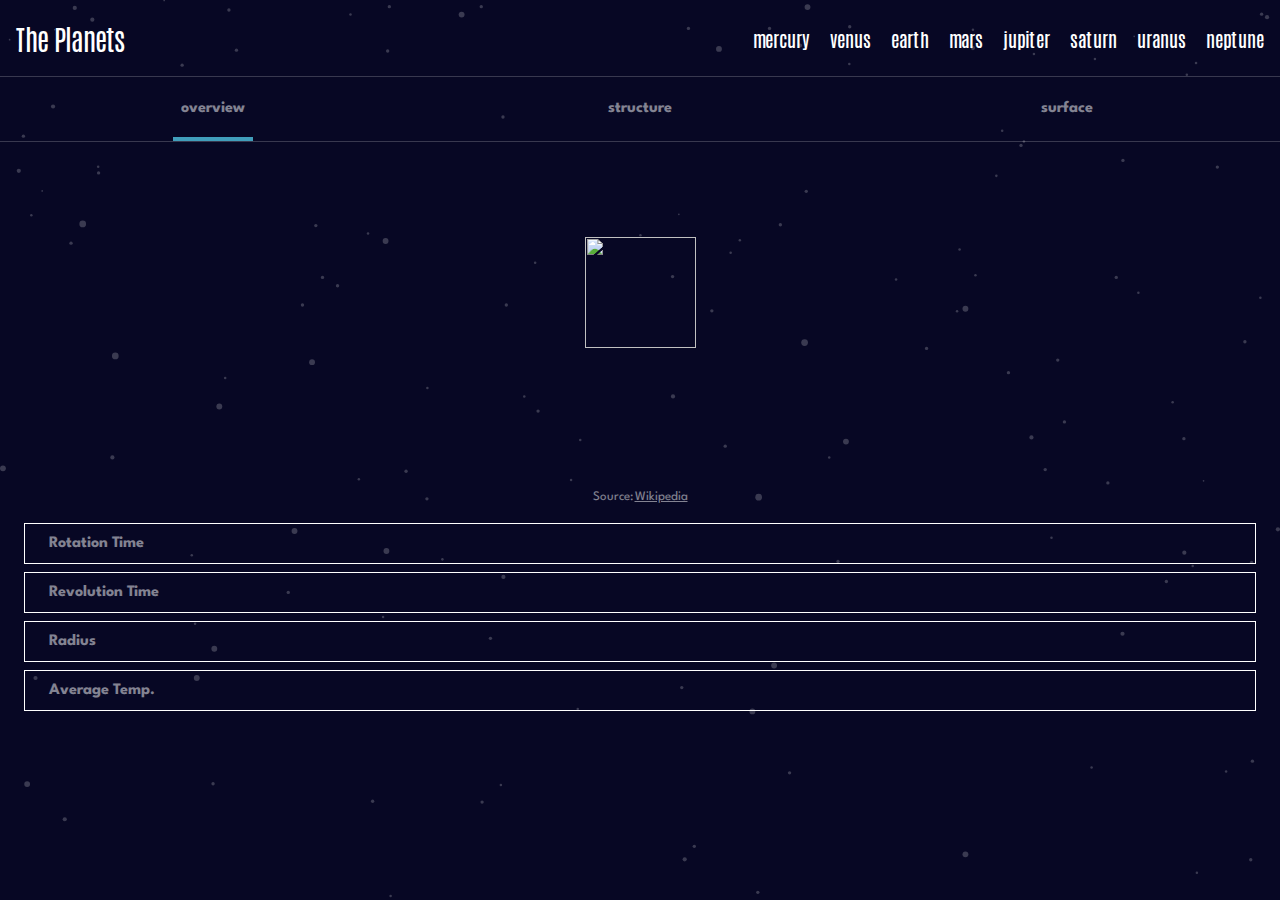
==== index.html @ 7c5b0930 "rewrote the app to spa approach and removed naviation links" ====
<!DOCTYPE html>
<html lang="en">
  <head>
    <meta charset="UTF-8" />
    <meta name="viewport" content="width=device-width, initial-scale=1.0" />
    <title>Planets</title>
    <link rel="stylesheet" href="styles.css" />
  </head>
  <body>
    <header>
      <nav>
        <h1>The Planets</h1>
        <ul class="links">
          <li class="link">
            <a href="#" id="mercury">mercury</a>
          </li>
          <li class="link">
            <a href="#" id="venus">venus</a>
          </li>
          <li class="link">
            <a href="#" id="earth">earth</a>
          </li>
          <li class="link">
            <a href="#" id="mars">mars</a>
          </li>
          <li class="link">
            <a href="#" id="jupiter">jupiter</a>
          </li>
          <li class="link">
            <a href="#" id="saturn">saturn</a>
          </li>
          <li class="link">
            <a href="#" id="uranus">uranus</a>
          </li>
          <li class="link">
            <a href="#" id="neptune">neptune</a>
          </li>
        </ul>
        <i class="hamburger-button">
          <img src="../../images/icon-hamburger.svg" alt="" />
        </i>
      </nav>
    </header>
    <section class="head-options-container">
      <div class="head-options">
        <div class="head-option">
          <p>overview</p>
          <div class="underline active"></div>
        </div>
        <div class="head-option">
          <p>structure</p>
          <div class="underline"></div>
        </div>
        <div class="head-option">
          <p>surface</p>
          <div class="underline"></div>
        </div>
      </div>
    </section>
    <section class="hero">
      <img src="" alt="" class="planet-image" />
      <h1 class="planet-name"></h1>
      <h3 class="planet-description"></h3>

      <div class="source-container">
        <p class="source">Source:</p>
        <a href="" target="_blank" class="source-link">Wikipedia</a>
      </div>
      <div class="planet-info-conainer">
        <div class="planet-info">
          <h4 class="planet-info-title">rotation time</h4>
          <p class="planet-info-rotation-data"></p>
        </div>
        <div class="planet-info">
          <h4 class="planet-info-title">revolution time</h4>
          <p class="planet-info-revolution-data"></p>
        </div>
        <div class="planet-info">
          <h4 class="planet-info-title">radius</h4>
          <p class="planet-info-radius-data"></p>
        </div>
        <div class="planet-info">
          <h4 class="planet-info-title">average temp.</h4>
          <p class="planet-info-temperature-data"></p>
        </div>
      </div>
    </section>

    <script type="module" src="script.js"></script>
  </body>
</html>
---- styles.css ----
@import url('https://fonts.googleapis.com/css2?family=League+Spartan:wght@100;200;300;400;500;600;700;800;900&display=swap');
@font-face {
  font-family: 'Antonio';
  src: url(../assets/fonts/antonio.woff2);
}
* {
  padding: 0;
  margin: 0;
  box-sizing: border-box;
}
body {
  background-color: #070724;
  background-image: url(./assets/images/background-stars.svg);
  background-size: cover;
  max-width: 100vw;
  height: 100vh;
  color: white;
  font-family: 'Antonio', system-ui, -apple-system, BlinkMacSystemFont,
    'Segoe UI', Roboto, Oxygen, Ubuntu, Cantarell, 'Open Sans', 'Helvetica Neue',
    sans-serif;
}
ul {
  list-style-type: none;
}
a {
  text-decoration: none;
}
header {
  width: 100%;
  border-bottom: 1px solid rgba(255, 255, 255, 0.2);
}
nav {
  display: flex;
  padding: 20px 16px;
  justify-content: space-between;
  align-items: center;
}
nav h1 {
  letter-spacing: -1px;
  font-size: 28px;
  font-weight: 400;
}
.link-underline.active {
  height: 4px;
  background-color: rgb(65, 158, 187);
}
.head-options-container {
  width: 100%;
  border-bottom: 1px solid rgba(255, 255, 255, 0.2);
}
.head-options {
  padding-top: 24px;
  display: grid;
  height: 100%;

  grid-template-columns: 1fr 1fr 1fr;
  place-items: center;
}

.head-option {
  height: 40px;
  width: 100%;
  display: flex;
  flex-direction: column;
  justify-content: space-between;
  align-items: center;
  font-family: 'League Spartan', sans-serif;
  font-weight: 700;
}
.head-option p {
  opacity: 0.5;
}
.underline.active {
  height: 4px;
  width: 80px;
  background-color: rgb(65, 158, 187);
}
.links {
  display: none;
}
.links li a {
  color: #fff;
  font-weight: 500;
  font-size: 1.2rem;
}
.hero {
  display: flex;
  flex-direction: column;
  justify-content: center;
  align-items: center;
  padding: 0 24px;
}
.planet-image {
  width: 111px;
  height: 111px;
  margin: 95px;
}
.planet-name {
  font-size: 40px;
  font-weight: 400;
  text-transform: uppercase;
}
.planet-description {
  font-size: 15px;
  font-weight: 400;
  text-align: center;
  line-height: 22px;
  margin: 24px 0;
  font-family: 'League Spartan', sans-serif;
}
.source-container {
  display: flex;
  align-items: center;
  gap: 2px;
  font-size: 13px;
  color: #fff;
  opacity: 0.5;
  font-family: League Spartan;
  font-size: 13px;
  font-weight: 400;
}
.source-container a {
  color: #fff;
  text-decoration: underline;
}
.planet-info-conainer {
  margin-top: 20px;
  display: flex;
  flex-direction: column;
  gap: 8px;
  width: 100%;
}
.planet-info {
  display: flex;
  justify-content: space-between;
  align-items: center;
  border: 1px solid white;
  padding: 12px 24px;
  font-weight: 700;
  font-size: 18px;
  color: #fff;
}
.planet-info-title {
  font-family: 'League Spartan', sans-serif;
  font-weight: 700;
  font-size: 16px;
  color: #fff;
  opacity: 0.5;
  text-transform: capitalize;
}
@media screen and (min-width: 768px) {
  .links {
    display: flex;
    gap: 20px;
  }
  .hamburger-button {
    display: none;
  }
}
@media screen and (min-width: 1440px) {
}
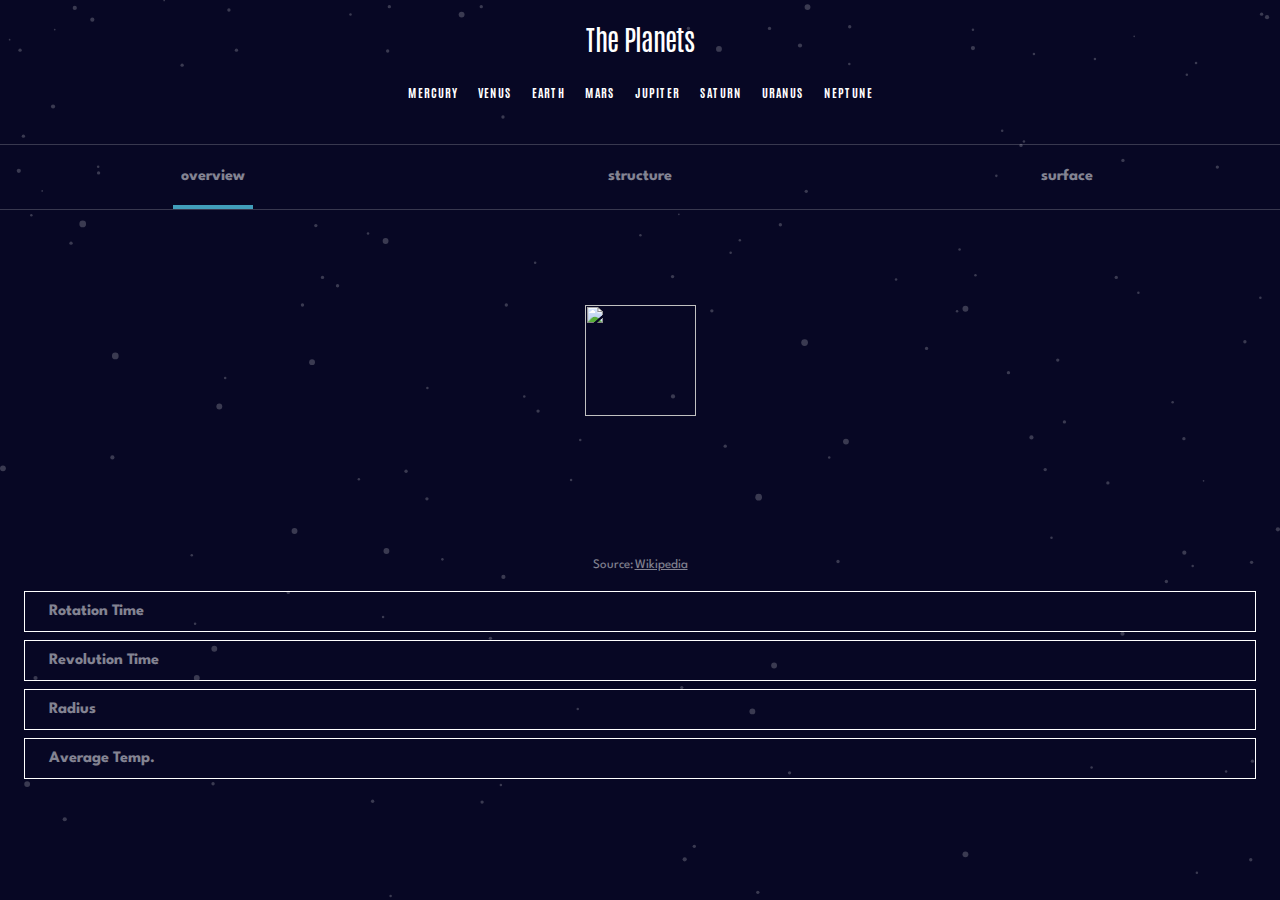
==== commit f061a045: "added top-line and toggle functionality" ====
--- a/index.html
+++ b/index.html
@@ -9,35 +9,43 @@
   <body>
     <header>
       <nav>
-        <h1>The Planets</h1>
+        <h1 class="logo">The Planets</h1>
         <ul class="links">
           <li class="link">
+            <div class="link-top-line active"></div>
             <a href="#" id="mercury">mercury</a>
           </li>
           <li class="link">
+            <div class="link-top-line"></div>
             <a href="#" id="venus">venus</a>
           </li>
           <li class="link">
+            <div class="link-top-line"></div>
             <a href="#" id="earth">earth</a>
           </li>
           <li class="link">
+            <div class="link-top-line"></div>
             <a href="#" id="mars">mars</a>
           </li>
           <li class="link">
+            <div class="link-top-line"></div>
             <a href="#" id="jupiter">jupiter</a>
           </li>
           <li class="link">
+            <div class="link-top-line"></div>
             <a href="#" id="saturn">saturn</a>
           </li>
           <li class="link">
+            <div class="link-top-line"></div>
             <a href="#" id="uranus">uranus</a>
           </li>
           <li class="link">
+            <div class="link-top-line"></div>
             <a href="#" id="neptune">neptune</a>
           </li>
         </ul>
         <i class="hamburger-button">
-          <img src="../../images/icon-hamburger.svg" alt="" />
+          <img src="./assets/images/icon-hamburger.svg" alt="" />
         </i>
       </nav>
     </header>
--- a/styles.css
+++ b/styles.css
@@ -7,6 +7,16 @@
   padding: 0;
   margin: 0;
   box-sizing: border-box;
+}
+:root {
+  --mercury: rgb(65, 158, 187);
+  --venus: rgb(247, 204, 127);
+  --earth: rgb(84, 91, 254);
+  --mars: rgb(255, 106, 69);
+  --jupiter: rgb(236, 173, 122);
+  --saturn: rgb(252, 203, 107);
+  --uranus: rgb(101, 240, 213);
+  --neptune: rgb(73, 126, 250);
 }
 body {
   background-color: #070724;
@@ -40,10 +50,7 @@
   font-size: 28px;
   font-weight: 400;
 }
-.link-underline.active {
-  height: 4px;
-  background-color: rgb(65, 158, 187);
-}
+
 .head-options-container {
   width: 100%;
   border-bottom: 1px solid rgba(255, 255, 255, 0.2);
@@ -82,6 +89,7 @@
   color: #fff;
   font-weight: 500;
   font-size: 1.2rem;
+  text-transform: uppercase;
 }
 .hero {
   display: flex;
@@ -149,13 +157,52 @@
   text-transform: capitalize;
 }
 @media screen and (min-width: 768px) {
+  nav {
+    flex-direction: column;
+  }
   .links {
     display: flex;
     gap: 20px;
+    padding: 1.5rem 0;
+  }
+  .links li a {
+    font-size: 12px;
+    width: 50px;
+    text-align: center;
+    font-weight: 700;
+    font-style: normal;
+    letter-spacing: 1px;
   }
   .hamburger-button {
     display: none;
   }
 }
 @media screen and (min-width: 1440px) {
-}
+  .links {
+    padding: 0;
+  }
+  nav {
+    flex-direction: row;
+    padding: 0 24px;
+    padding-bottom: 24px;
+    align-items: center;
+  }
+  .link {
+    display: flex;
+    flex-direction: column;
+  }
+
+  .link-top-line {
+    height: 4px;
+    margin-bottom: 30px;
+    background: var(--mercury);
+    opacity: 0;
+    width: 100%;
+  }
+  .link-top-line.active {
+    opacity: 1;
+  }
+  .logo {
+    margin-top: 12px;
+  }
+}
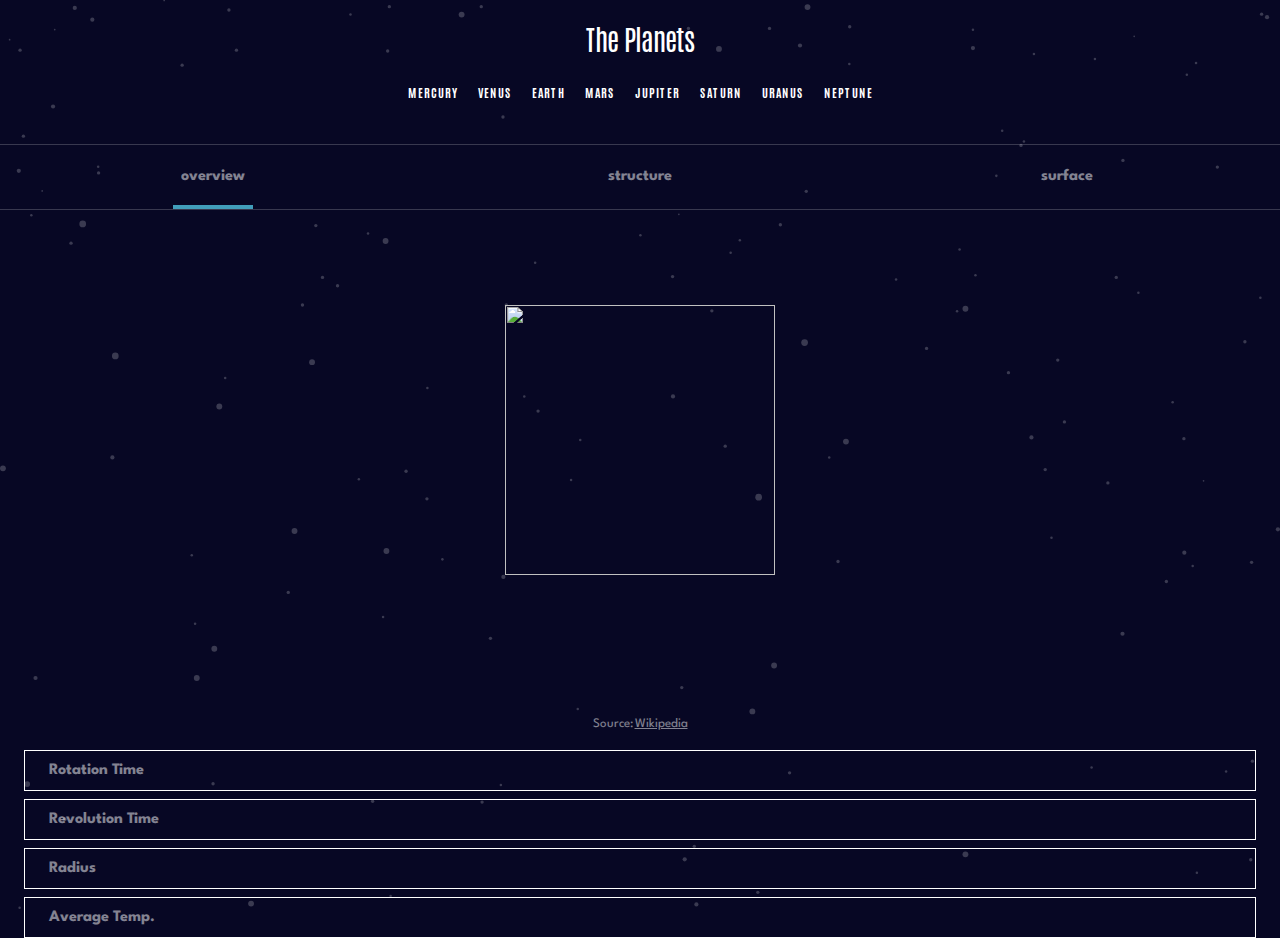
==== commit cbd62668: "added mobile navigation" ====
--- a/index.html
+++ b/index.html
@@ -49,6 +49,58 @@
         </i>
       </nav>
     </header>
+    <div class="mobile-nav hidden">
+      <ul class="mobile-links">
+        <li class="mobile-link">
+          <a href="#" id="mercury">
+            <div class="circle"></div>
+            <h3>mercury</h3>
+          </a>
+        </li>
+        <li class="mobile-link">
+          <a href="#" id="venus"
+            ><div class="circle"></div>
+            <h3>venus</h3></a
+          >
+        </li>
+        <li class="mobile-link">
+          <a href="#" id="earth"
+            ><div class="circle"></div>
+            <h3>earth</h3></a
+          >
+        </li>
+        <li class="mobile-link">
+          <a href="#" id="mars"
+            ><div class="circle"></div>
+            <h3>mars</h3></a
+          >
+        </li>
+        <li class="mobile-link">
+          <a href="#" id="jupiter"
+            ><div class="circle"></div>
+            <h3>jupiter</h3></a
+          >
+        </li>
+        <li class="mobile-link">
+          <a href="#" id="saturn"
+            ><div class="circle"></div>
+            <h3>saturn</h3></a
+          >
+        </li>
+        <li class="mobile-link">
+          <a href="#" id="uranus"
+            ><div class="circle"></div>
+            <h3>uranus</h3></a
+          >
+        </li>
+        <li class="mobile-link">
+          <a href="#" id="neptune"
+            ><div class="circle"></div>
+            <h3>neptune</h3></a
+          >
+        </li>
+      </ul>
+    </div>
     <section class="head-options-container">
       <div class="head-options">
         <div class="head-option">
--- a/styles.css
+++ b/styles.css
@@ -50,6 +50,100 @@
   font-size: 28px;
   font-weight: 400;
 }
+.hamburger-button {
+  cursor: pointer;
+}
+.hidden {
+  display: none !important;
+}
+.mobile-nav {
+  height: calc(100vh - 80px);
+  width: 100%;
+  background-color: #070724;
+  padding: 1rem 24px;
+}
+.mobile-links {
+  display: flex;
+  flex-direction: column;
+  gap: 20px;
+  padding: 1rem 0;
+}
+
+.mobile-link {
+  width: 100%;
+  border-bottom: 1px solid rgba(255, 255, 255, 0.2);
+  padding: 8px 0;
+}
+.mobile-link:last-child {
+  border-bottom: none;
+}
+.mobile-link a {
+  font-size: 18px;
+  font-weight: 700;
+  width: 100%;
+  text-align: start;
+  text-transform: uppercase;
+  color: #fff;
+  letter-spacing: 1px;
+  display: flex;
+  align-items: center;
+  gap: 24px;
+  padding: 12px 0;
+  font-family: 'League Spartan', sans-serif;
+}
+.active-burger {
+  color: #fff;
+  opacity: 0.5;
+}
+/* nabar circle colors */
+#mercury .circle {
+  width: 20px;
+  height: 20px;
+  border-radius: 50%;
+  background-color: var(--mercury);
+}
+#venus .circle {
+  width: 20px;
+  height: 20px;
+  border-radius: 50%;
+  background-color: var(--venus);
+}
+#earth .circle {
+  width: 20px;
+  height: 20px;
+  border-radius: 50%;
+  background-color: var(--earth);
+}
+#mars .circle {
+  width: 20px;
+  height: 20px;
+  border-radius: 50%;
+  background-color: var(--mars);
+}
+#jupiter .circle {
+  width: 20px;
+  height: 20px;
+  border-radius: 50%;
+  background-color: var(--jupiter);
+}
+#saturn .circle {
+  width: 20px;
+  height: 20px;
+  border-radius: 50%;
+  background-color: var(--saturn);
+}
+#uranus .circle {
+  width: 20px;
+  height: 20px;
+  border-radius: 50%;
+  background-color: var(--uranus);
+}
+#neptune .circle {
+  width: 20px;
+  height: 20px;
+  border-radius: 50%;
+  background-color: var(--neptune);
+}
 
 .head-options-container {
   width: 100%;
@@ -176,6 +270,14 @@
   .hamburger-button {
     display: none;
   }
+  .mobile-nav {
+    display: none;
+  }
+  .planet-image {
+    width: 270px;
+    height: 270px;
+    margin: 95px;
+  }
 }
 @media screen and (min-width: 1440px) {
   .links {
@@ -191,7 +293,9 @@
     display: flex;
     flex-direction: column;
   }
-
+  .mobile-nav {
+    display: none;
+  }
   .link-top-line {
     height: 4px;
     margin-bottom: 30px;
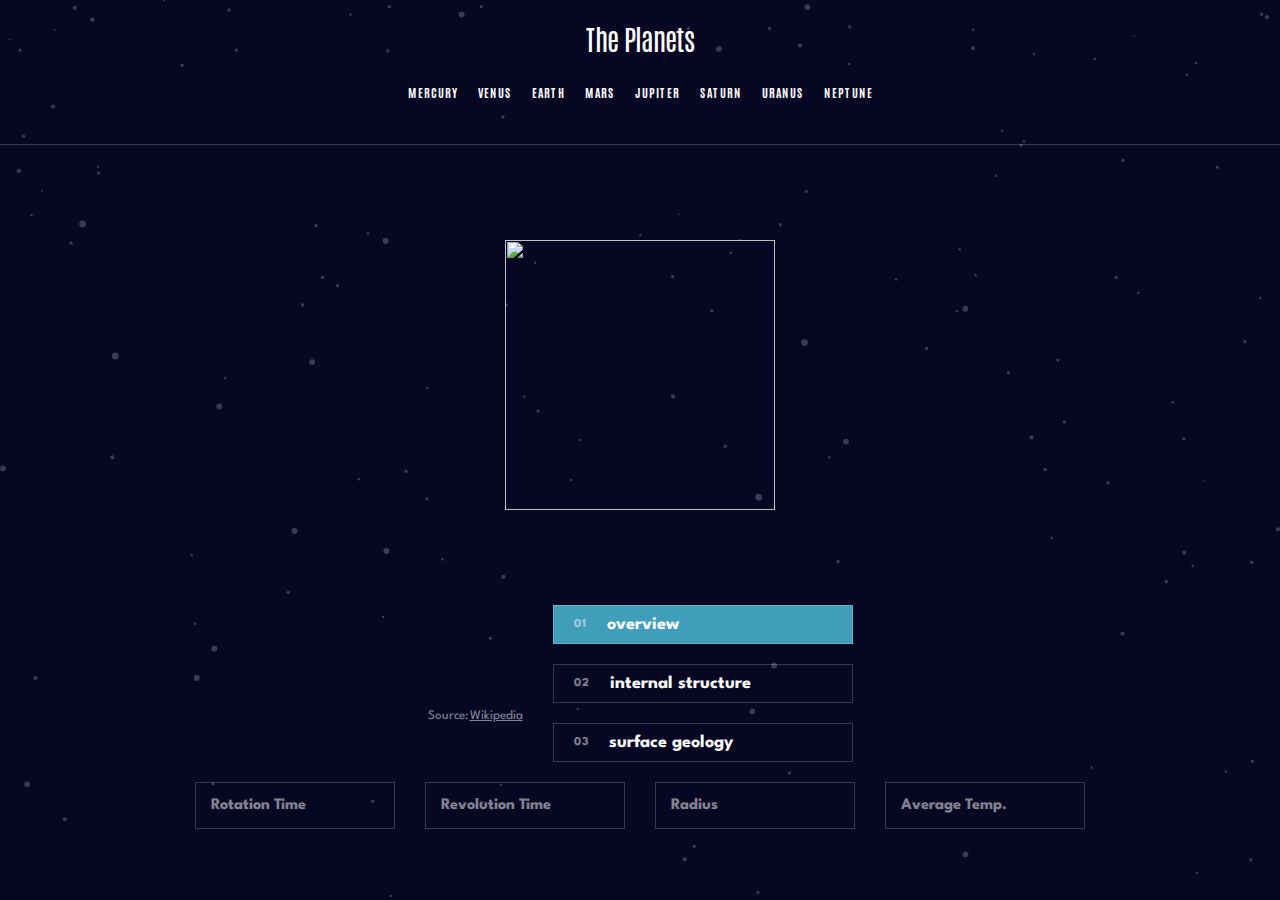
==== commit d1e3a420: "finished responsivness" ====
--- a/index.html
+++ b/index.html
@@ -118,14 +118,34 @@
       </div>
     </section>
     <section class="hero">
-      <img src="" alt="" class="planet-image" />
-      <h1 class="planet-name"></h1>
-      <h3 class="planet-description"></h3>
+      <div class="hero-container">
+        <img src="" alt="" class="planet-image" />
+        <div class="planet-name-options-container">
+          <div class="planet-name-container">
+            <h1 class="planet-name"></h1>
+            <h3 class="planet-description"></h3>
+            <div class="source-container">
+              <p class="source">Source:</p>
+              <a href="" target="_blank" class="source-link">Wikipedia</a>
+            </div>
+          </div>
+          <div class="body-options">
+            <div class="body-option selected">
+              <p>01</p>
+              <h2>overview</h2>
+            </div>
+            <div class="body-option">
+              <p>02</p>
+              <h2>internal structure</h2>
+            </div>
+            <div class="body-option">
+              <p>03</p>
+              <h2>surface geology</h2>
+            </div>
+          </div>
+        </div>
+      </div>
 
-      <div class="source-container">
-        <p class="source">Source:</p>
-        <a href="" target="_blank" class="source-link">Wikipedia</a>
-      </div>
       <div class="planet-info-conainer">
         <div class="planet-info">
           <h4 class="planet-info-title">rotation time</h4>
--- a/styles.css
+++ b/styles.css
@@ -167,6 +167,7 @@
   align-items: center;
   font-family: 'League Spartan', sans-serif;
   font-weight: 700;
+  cursor: pointer;
 }
 .head-option p {
   opacity: 0.5;
@@ -174,7 +175,7 @@
 .underline.active {
   height: 4px;
   width: 80px;
-  background-color: rgb(65, 158, 187);
+  background-color: var(--mercury);
 }
 .links {
   display: none;
@@ -201,6 +202,7 @@
   font-size: 40px;
   font-weight: 400;
   text-transform: uppercase;
+  text-align: center;
 }
 .planet-description {
   font-size: 15px;
@@ -220,6 +222,7 @@
   font-family: League Spartan;
   font-size: 13px;
   font-weight: 400;
+  text-align: center;
 }
 .source-container a {
   color: #fff;
@@ -249,6 +252,21 @@
   color: #fff;
   opacity: 0.5;
   text-transform: capitalize;
+}
+.body-options {
+  display: none;
+}
+.planet-name-container {
+  display: flex;
+  flex-direction: column;
+  justify-content: center;
+  align-items: center;
+  gap: 8px;
+}
+.hero-container {
+  display: flex;
+  flex-direction: column;
+  align-items: center;
 }
 @media screen and (min-width: 768px) {
   nav {
@@ -278,6 +296,67 @@
     height: 270px;
     margin: 95px;
   }
+  .head-options-container {
+    display: none;
+    width: 100%;
+  }
+  .planet-name,
+  .planet-description {
+    text-align: start;
+  }
+
+  .body-options {
+    display: flex;
+    flex-direction: column;
+    gap: 20px;
+  }
+  .body-option {
+    display: flex;
+    gap: 20px;
+    align-items: center;
+    font-size: 12px;
+    font-weight: 700;
+    border: 1px solid hsl(0, 0%, 100%, 0.2);
+    padding: 10px 20px;
+    font-family: 'league spartan', sans-serif;
+    cursor: pointer;
+    width: 300px;
+  }
+  .body-option.selected {
+    background-color: var(--mercury);
+  }
+  .body-option p {
+    opacity: 0.5;
+    letter-spacing: 1px;
+  }
+  .planet-name-options-container {
+    display: flex;
+    gap: 30px;
+    padding: 0 30px;
+  }
+  .planet-name-container {
+    flex-direction: column;
+    justify-content: center;
+    align-items: start;
+  }
+  .planet-info-conainer {
+    flex-direction: row;
+    justify-content: center;
+    align-items: center;
+    gap: 30px;
+  }
+  .planet-info {
+    width: 200px;
+    display: flex;
+    padding: 15px;
+    flex-direction: column;
+    align-items: start;
+    justify-content: center;
+    border: 1px solid hsl(0, 0%, 100%, 0.2);
+  }
+  .planet-info p {
+    font-size: 25px;
+  }
 }
 @media screen and (min-width: 1440px) {
   .links {
@@ -309,4 +388,42 @@
   .logo {
     margin-top: 12px;
   }
-}
+  .planet-image {
+    width: 290px;
+    height: 290px;
+    margin: 95px;
+  }
+  .body-option:hover {
+    background: #d8d8d880;
+  }
+  .body-option {
+    padding: 12px 22px;
+
+    width: 370px;
+  }
+  .hero-container {
+    flex-direction: row;
+    width: 100%;
+    justify-content: space-between;
+  }
+  .planet-name-options-container {
+    flex-direction: column;
+    align-items: flex-end;
+    width: 400px;
+    padding: 20px;
+  }
+  .hero {
+    padding: 120px 165px;
+  }
+  .planet-info-conainer {
+    gap: 30px;
+    padding: 4rem 0;
+  }
+  .planet-info {
+    width: 240px;
+    padding: 30px;
+  }
+  .planet-info p {
+    font-size: 36px;
+  }
+}
